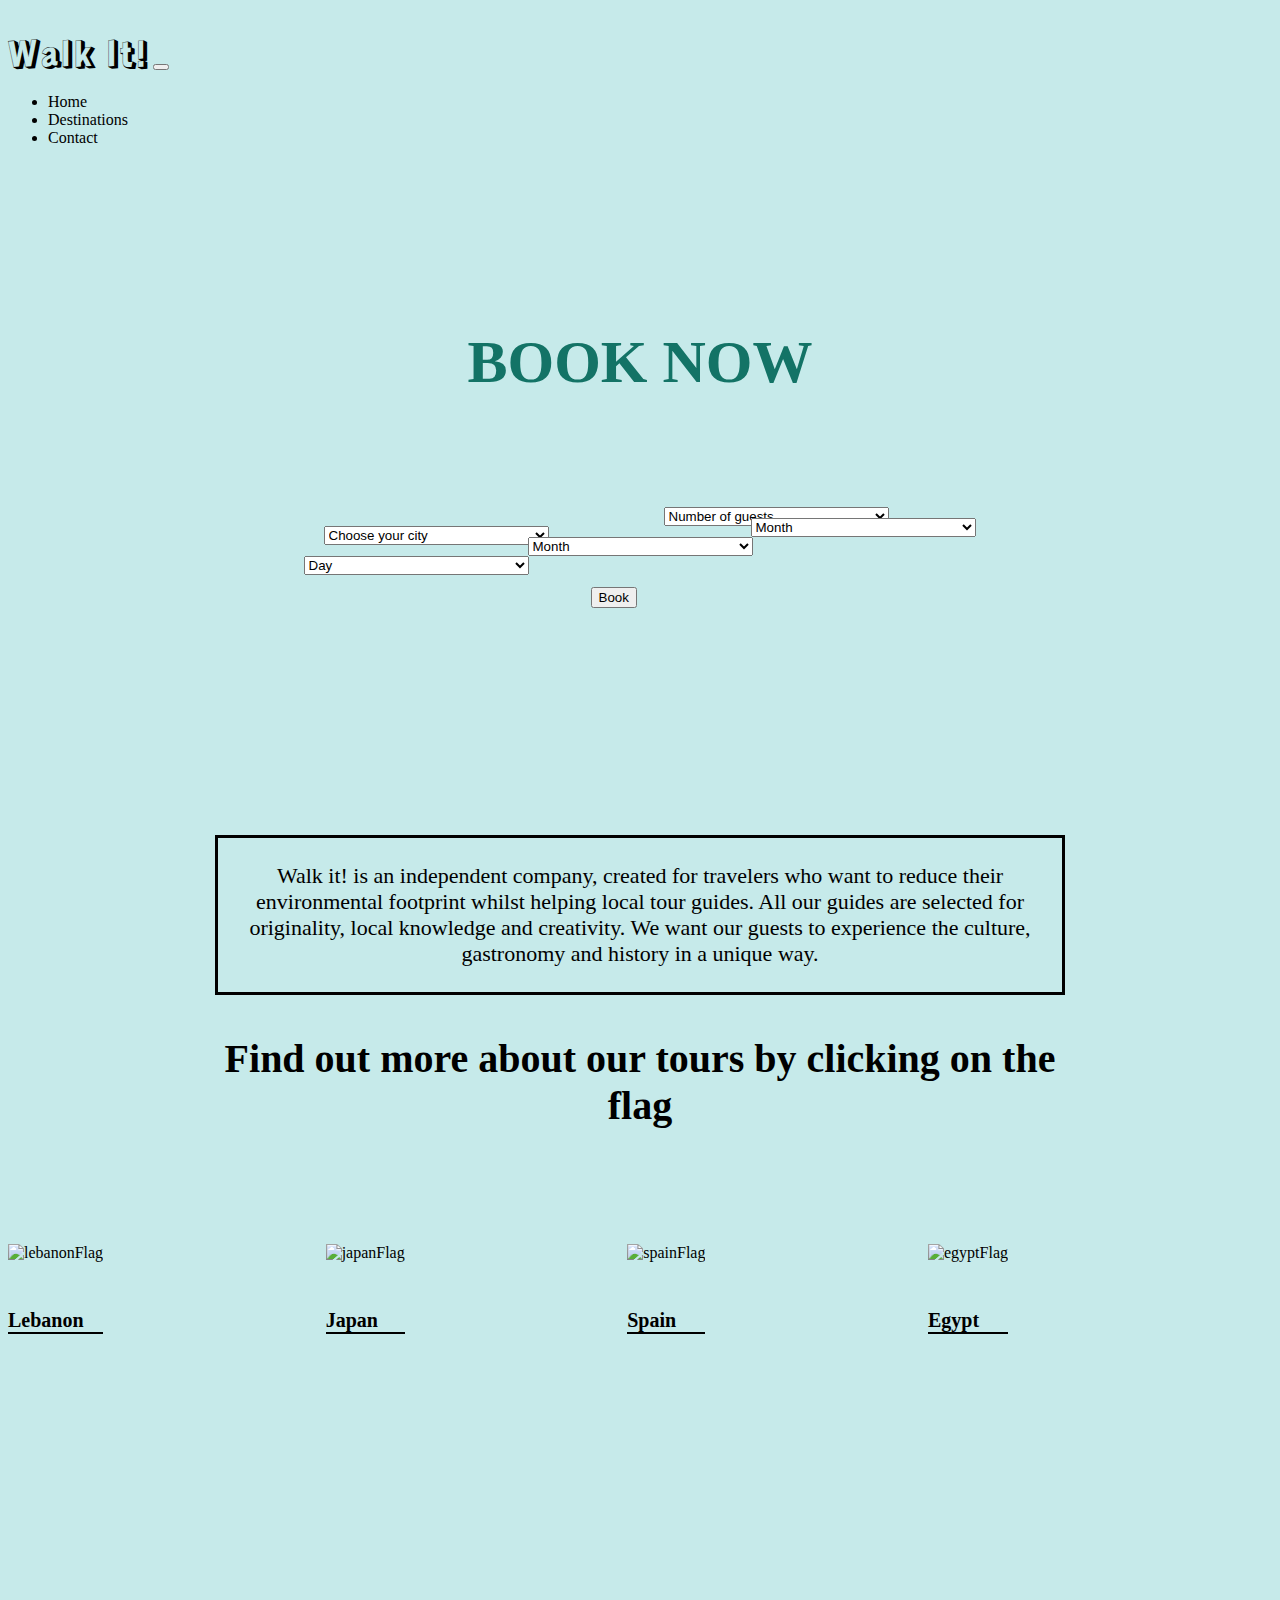
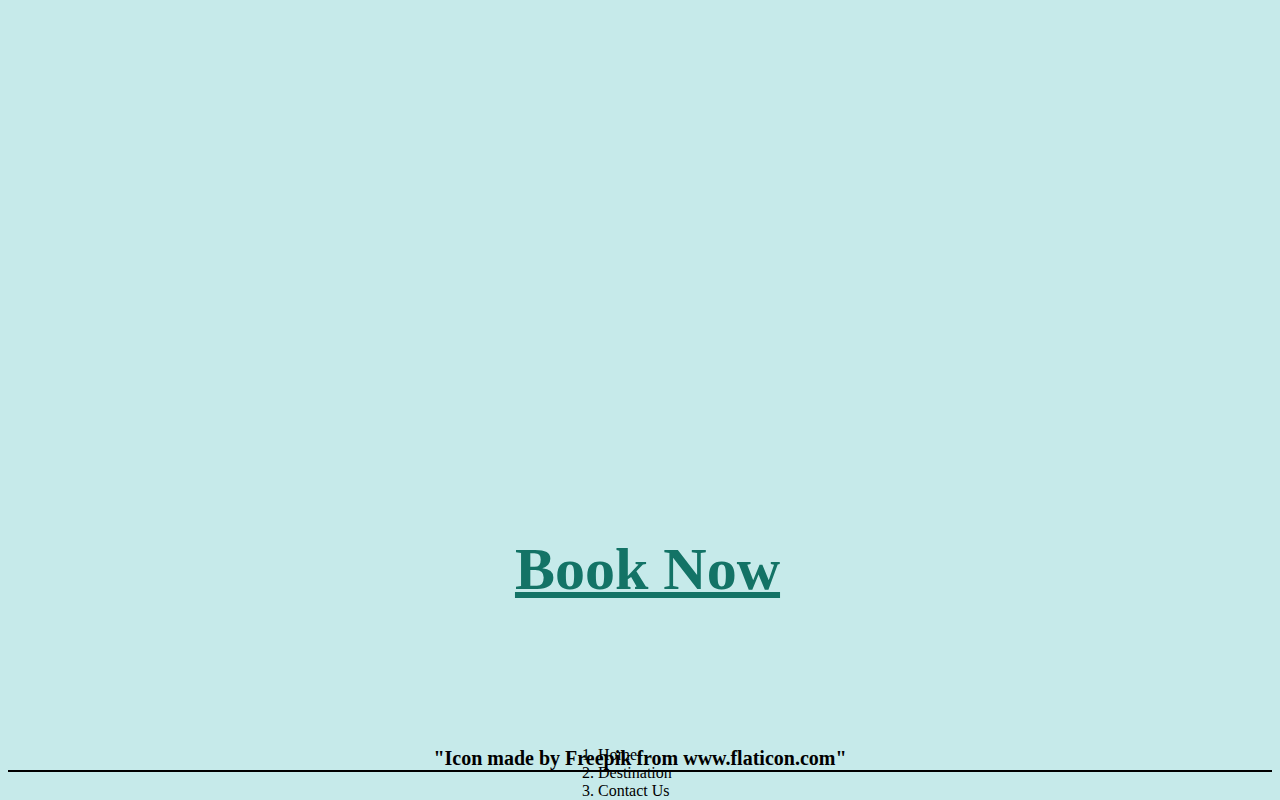
==== index.html @ 37fc74fd "Add files via upload" ====
<!DOCTYPE html>
<html lang="en">
<head>
    <meta charset="UTF-8">
    <meta http-equiv="X-UA-Compatible" content="IE=edge">
    <meta name="viewport" content="width=, initial-scale=1.0">
    <title>Viajar</title>
    <link href="https://cdn.jsdelivr.net/npm/bootstrap@5.1.0/dist/css/bootstrap.min.css" rel="stylesheet" integrity="sha384-KyZXEAg3QhqLMpG8r+8fhAXLRk2vvoC2f3B09zVXn8CA5QIVfZOJ3BCsw2P0p/We" crossorigin="anonymous">
    <link rel="preconnect" href="https://fonts.googleapis.com">
<link rel="preconnect" href="https://fonts.gstatic.com" crossorigin>
<link href="https://fonts.googleapis.com/css2?family=Rampart+One&display=swap" rel="stylesheet">
    <link rel="stylesheet" href="style.css">
</head>
<header>
  <img class="footPrintIcon" src="images/human-footprint.png" alt="">
  <nav class="navbar navbar-expand-lg navbar-light bg-light">
    <div class="container-fluid">
      <a class="navbar-brand brand" href="#">Walk It!</a>
      <button class="navbar-toggler" type="button" data-bs-toggle="collapse" data-bs-target="#navbarNav" aria-controls="navbarNav" aria-expanded="false" aria-label="Toggle navigation">
        <span class="navbar-toggler-icon"></span>
      </button>
      <div class="collapse navbar-collapse" id="navbarNav">
        <ul class="navbar-nav">
          <li class="nav-item">
            <a class="nav-link active" aria-current="page" href="index.html">Home</a>
          </li>
          <li class="nav-item">
            <a class="nav-link" href="destinations.html">Destinations</a>
          </li>
          <li class="nav-item">
            <a class="nav-link" href="contact.html">Contact</a>
          </li>
        </ul>
      </div>
    </div>
  </nav>
</header>
<body>
    <section>
      <div class="divH1">
        <h1 class="bookH1">BOOK NOW</h1>
      </div>
      </section>
      <section class="bookingForm" id="book">
      <div class="cityForm">
        <select class="form-select" aria-label="Default select example">
          <option selected>Choose your city</option>
          <option value="1">Beirut</option>
          <option value="2">Cairo</option>
          <option value="3">Tokyo</option>
          <option value="4">Barcelona</option>
        </select>
      </div>
      <div class="guestsForm">
        <select class="form-select" aria-label="Default select example">
          <option selected>Number of guests</option>
          <option value="1">1</option>
          <option value="2">2</option>
          <option value="3">3</option>
          <option value="2">4</option>
          <option value="3">5</option>
        </select>
      </div>
      <div class="dayForm">
        <select class="form-select" aria-label="Default select example">
          <option selected>Day</option>
          <option value="1">1</option>
          <option value="2">2</option>
          <option value="3">3</option>
          <option value="4">4</option>
          <option value="5">5</option>
          <option value="6">6</option>
          <option value="7">7</option>
          <option value="8">8</option>
          <option value="9">9</option>
          <option value="10">10</option>
          <option value="11">11</option>
          <option value="12">12</option>
          <option value="13">13</option>
          <option value="14">14</option>
          <option value="15">15</option>
          <option value="16">16</option>
          <option value="17">17</option>
          <option value="18">18</option>
          <option value="19">19</option>
          <option value="20">20</option>
          <option value="21">21</option>
          <option value="22">22</option>
          <option value="23">23</option>
          <option value="24">24</option>
          <option value="25">25</option>
          <option value="26">26</option>
          <option value="27">27</option>
          <option value="28">28</option>
          <option value="29">29</option>
          <option value="30">30</option>
          <option value="31">31</option>
        </select>
      </div>
      <div class="monthForm">
        <select class="form-select" aria-label="Default select example">
          <option selected>Month</option>
          <option value="jan">January</option>
          <option value="feb">February</option>
          <option value="mar">March</option>
          <option value="apr">April</option>
          <option value="may">May</option>
          <option value="jun">June</option>
          <option value="jul">July</option>
          <option value="aug">August</option>
          <option value="sep">September</option>
          <option value="oct">October</option>
          <option value="nov">November</option>
          <option value="dec">December</option>
        </select>
      </div>
      <div class="yearForm">
        <select class="form-select" aria-label="Default select example">
          <option selected>Month</option>
          <option value="2021">2021</option>
          <option value="2022">2022</option>
          <option value="2023">2023</option>
          <option value="2024">2024</option>
      </div>
    </select>
    <div>
      <button type="button" class="btn btn-primary btn-lg bookButton">Book</button>
    </div>
    </section>








  <div class="aboutToursP">
    <p class="companyBrief">Walk it! is an independent company, created for travelers who want to reduce their environmental footprint whilst helping local tour guides. All our guides are selected for originality, local knowledge and creativity. We want our guests to experience the culture, gastronomy and history in a unique way.</p>
  </div>
 <div class="findOutMore">
   <h3 class="findOutH3">Find out more about our tours by clicking on the flag</h3>
 </div>
  <section class="container-fluid iconFlags">
    <div class="lebanonName">
    <a id="lebanonTourDescription" href="destinations.html#lebanonTourDescription">
      <img src="images/lebanon.png" class="rounded float-start iconLebanon" alt="lebanonFlag">
      <h6>Lebanon</h6>
  </a>
</div>
  <a  id="japanTourDescription" href="destinations.html#japanTourDescription">
    <img src="images/japan.png" class="rounded mx-auto d-block iconJapan" alt="japanFlag">
    <h6>Japan</h6>
  </a>
   <a id="spainTourDescription" href="destinations.html#spainTourDescription">
    <img src="images/spain-2.png" class="rounded mx-auto d-block iconSpain" alt="spainFlag">
    <h6>Spain</h6>
   </a>
   <a id="egyptTourDescription" href="destinations.html#egyptTourDescription">
    <img src="images/egypt.png" class="rounded float-end iconEgypt" alt="egyptFlag">
    <h6>Egypt</h6>
   </a>
  </section> 
  </div>
  <section>
    <div class="beirutArch">
      <a id="bookLink" href="index.html#book">
     <h2 class="beirutArchH2">Book Now</h2>
    </div>
  </section>
  <div>
    <footer>
      <div>
        <nav style="--bs-breadcrumb-divider: '|';" aria-label="breadcrumb" class="breadcrumbFooterHome">
          <ol class="breadcrumb">
            <li class="breadcrumb-item"><a href="index.html">Home</a></li>
            <li class="breadcrumb-item"><a href="destinations.html">Destination</a></li>
            <li class="breadcrumb-item"><a href="contact.html">Contact Us</a></li>
          </ol>
        </nav>
      </div>
     <h6 class="freepikHome">"Icon made by Freepik from www.flaticon.com"</h6>
    </footer>
  </div>
      <script src="archivo.js"></script>
      <script src="https://cdn.jsdelivr.net/npm/@popperjs/core@2.9.3/dist/umd/popper.min.js" integrity="sha384-eMNCOe7tC1doHpGoWe/6oMVemdAVTMs2xqW4mwXrXsW0L84Iytr2wi5v2QjrP/xp" crossorigin="anonymous"></script>
      <script src="https://cdn.jsdelivr.net/npm/bootstrap@5.1.0/dist/js/bootstrap.min.js" integrity="sha384-cn7l7gDp0eyniUwwAZgrzD06kc/tftFf19TOAs2zVinnD/C7E91j9yyk5//jjpt/" crossorigin="anonymous"></script>
</body>
</html>
---- style.css ----
header {
   height: 200px;
}
    
navbar {
    position: relative;
    top: 50px;
}

body {
    background: #c6eaea;
}
.divH1 {
    position: relative;
    top: 80px;
    text-align: center;
}
.footPrintIcon {
    position: relative;
    top: 10px;
    left: 20px;
}

.bookH1 {
    font-family: serif;
    font-size: 60px;
    color: #137366;
    width: 400px;
    height: 100px;
    margin-left: auto;
    margin-right: auto;
}
.brand {
    font-family: 'Rampart One', cursive;
    font-size: 35px;
}

h2 {
    position: relative;
    top: 200px;
    display: block;
    margin-left: auto;
    margin-right: auto;
    font-family: serif;
    width: 50%;
    padding: 5px;
    text-align: center;
}
.iconFlags {
    display: flex;
    position: relative;
    top: 200px;
    flex-direction: row;
    width: 1000px;
    justify-content: space-between;
}
.iconLebanon, .iconEgypt, .iconJapan, .iconSpain {
   height: 200px;
}
/*.hide {
    display: none;
}*/
.lebanonName:hover + .hide {
    display: block;
    color: white;
}

img-fluid {
    width: 50%;
    height: 30%;
    border-radius: 20px;
}
.beirutImage {
    width: 400px;
    height: 620px;
    position: relative;
    top: 200px;
    border: 5px solid white;
}
.beirutH2 {
    position: relative;
    top: -35px;
    left: 25px;
    text-align: center;
    font-family: serif;
    font-size: 40px;
    background: #c6eaea;
    width: 275px;
    opacity: 0.8;
}
.imageGeisha {
    position: relative;
    top: 125px;
    display: block;
    margin-left: auto;
    height: 550px;
    width: 500px;
    border: 5px solid white;
}

.barcelona-statue {
    width: 400px;
    height: 600px;
    display: block;
    margin-left: auto;
    border: 5px solid white;
}
.geishaH2 {
    position: relative;
    top: -125px;
    left: -165px;
    font-size: 40px;
    font-family: serif;
    background: #c6eaea;
    width: 275px;
    opacity: 0.8;
}
.cairoGiza {
    position: relative;
    top: 200px;
    max-width: 450px;
    height: 570px;
    border: 5px solid white;
}
.cairoH2 {
    position: relative;
    top: -50px;
    left: 25px;
    font-size: 40px;
    font-family: serif;
    background: #c6eaea;
    width: 250px;
    opacity: 0.8;
}
#beirutText {
    position: relative;
    top: -35px;
    left: 425px;
    width: 600px;
    border-bottom: 2px solid;
    font-family: serif;
    font-size: 20px;
    border: none;
    background: #c6eaea;
    opacity: 0.8;
}
#geishaText {
    position: relative;
    top: -115px;
    left: 200px;
    width: 600px;
    font-size: 20px;
    font-family: serif;
    border: none;
    background: #c6eaea;
    opacity: 0.8;
}
#gizaText {
    position: relative;
    top: -37px;
    left: 450px;
    width: 600px;
    font-size: 20px;
    font-family: serif;
    border: none;
    background: #c6eaea;
    opacity: 0.8;
}
.contactForm {
    width: 600px;
    display: block;
    margin-left: auto;
    margin-right: auto;
    position: relative;
    top: 600px;
    padding: 10px;
    border: 2px solid;
    border-radius: 5px;
    text-align: center;
    font-size: 20px;
}
.contactH1 {
    font-family: serif, cursive;
    font-size: 70px;
    text-align: center;
    position: relative;
    top: 900px;
    color: #137366;
}
.biblosCoast {
    background-image: url("images/biblosCoast.jpg");
    height: 425px;
    width: 1280px;
    display: block;
    margin-left: auto;
    margin-right: auto;
}
.beirutArch {
    background-image: url("images/beirutArch.jpg");
    position: relative;
    top: 300px;
    height: 500px;
    width: 1279px;
    display: block;
    margin-left: auto;
    margin-right: auto;
}
.beirutArchH2 {
    position: relative;
    top: 600px;
    display: block;
    margin-left: auto;
    margin-right: auto;
    font-family: serif;
    width: 50%;
    padding: 5px;
    text-align: center;
    font-size: 60px;
    font-family: serif;
    color: #137366;
    text-decoration: underline;
}
p {
    text-align: center;
    font-size: 22px;
    padding: 25px;
}
.guideForm {
    position: relative;
    top: 500px;
    border: none;
    font-family: serif;
    font-size: 25px;
    border-bottom: 2px solid black;
}
.customerForm {
    position: relative;
    top: 530px;
    border-bottom: 2px solid black;
    font-family: serif;
    font-size: 25px;
    padding: inherit;
}
.destinationTitle {
    font-size: 80px;
    text-align: center;
    background: #c6eaea;
    opacity: 0.8;
    font-family: serif;
}
.barcelonaH2 {
    position: relative;
    top: -245px;
    display: block;
    margin-left: auto;
    margin-right: auto;
    font-family: serif;
    width: 50%;
    padding: 5px;
    text-align: center;
    font-size: 40px;
    background: #c6eaea;
    width: 300px;
    opacity: 0.8;
}
#barcelonaText {
    text-align: center;
    font-size: 20px;
    width: 600px;
    position: relative;
    top: -235px;
    left: 300px;
    border: none;
    background: #c6eaea;
    opacity: 0.8;
}
.breadcrumbFooterHome {
    position: relative;
    top: 600px;
    left: 550px;
}
.freepikHome {
    position: relative;
    top: 500px;
    text-align: center;
}
.breadcrumbFooterContact {
    position: relative;
    top: 700px;
    left: 575px;
}
.breadcrumbFooterDestination {
    position: relative;
    left: 555px;
}
.freepikContact {
    position: relative;
    top: 600px;
    text-align: center;
}
.freepikDestination {
    position: relative;
    text-align: center;
}
.bodyDestination {
    background: url(images/shrine.jpg) no-repeat center center fixed; 
  -webkit-background-size: cover;
  -moz-background-size: cover;
  -o-background-size: cover;
  background-size: cover;
}
.footerDestination {
    background: #c6eaea;
    opacity: 0.8;
}



.form-select {
    width: 225px;
}
.bookingForm {
    width: 693px;
    height: 300px;
    margin: auto;
    background: url(images/sandFootprints.jpg);
    position: relative;
    top: 100px;
}
.findOutMore {
    position: relative;
    top: 125px;
    width: 850px;
    margin-left: auto;
    margin-right: auto;
}
.findOutH3 {
    text-align: center;
    font-size: 40px;
    font-family: serif;
}
.aboutToursP {
    position: relative;
    top: 125px;
    width: 850px;
    margin-left: auto;
    margin-right: auto;
}
.cityForm {
    position: relative;
    top: 38px;
    left: 30px;
}
.guestsForm {
    position: relative;
    left: 370px;
}
.dayForm {
    position: relative;
    top: 30px;
    left: 10px;
}
.monthForm {
    position: relative;
    top: -8px;
    left: 234px;
}
.yearForm {
    position: relative;
    bottom: 46px;
    left: 457px;
}
.bookButton {
    position: relative;
    top: 50px;
    right: 160px;
}
.companyBrief {
    text-align: center;
    font-size: 22px;
    padding: 25px;
    font-family: serif;
    border: 3px solid;
}
h6 {
    font-size: 20px;
    color: black;
    font-family: serif;
    border-bottom: 2px solid;
}
a {
    text-decoration: none;
    color: black;
}
.divDestination {
    width: 600px;
    margin-left: auto;
    margin-right: auto;
    position: relative;
    top: 100px;
}
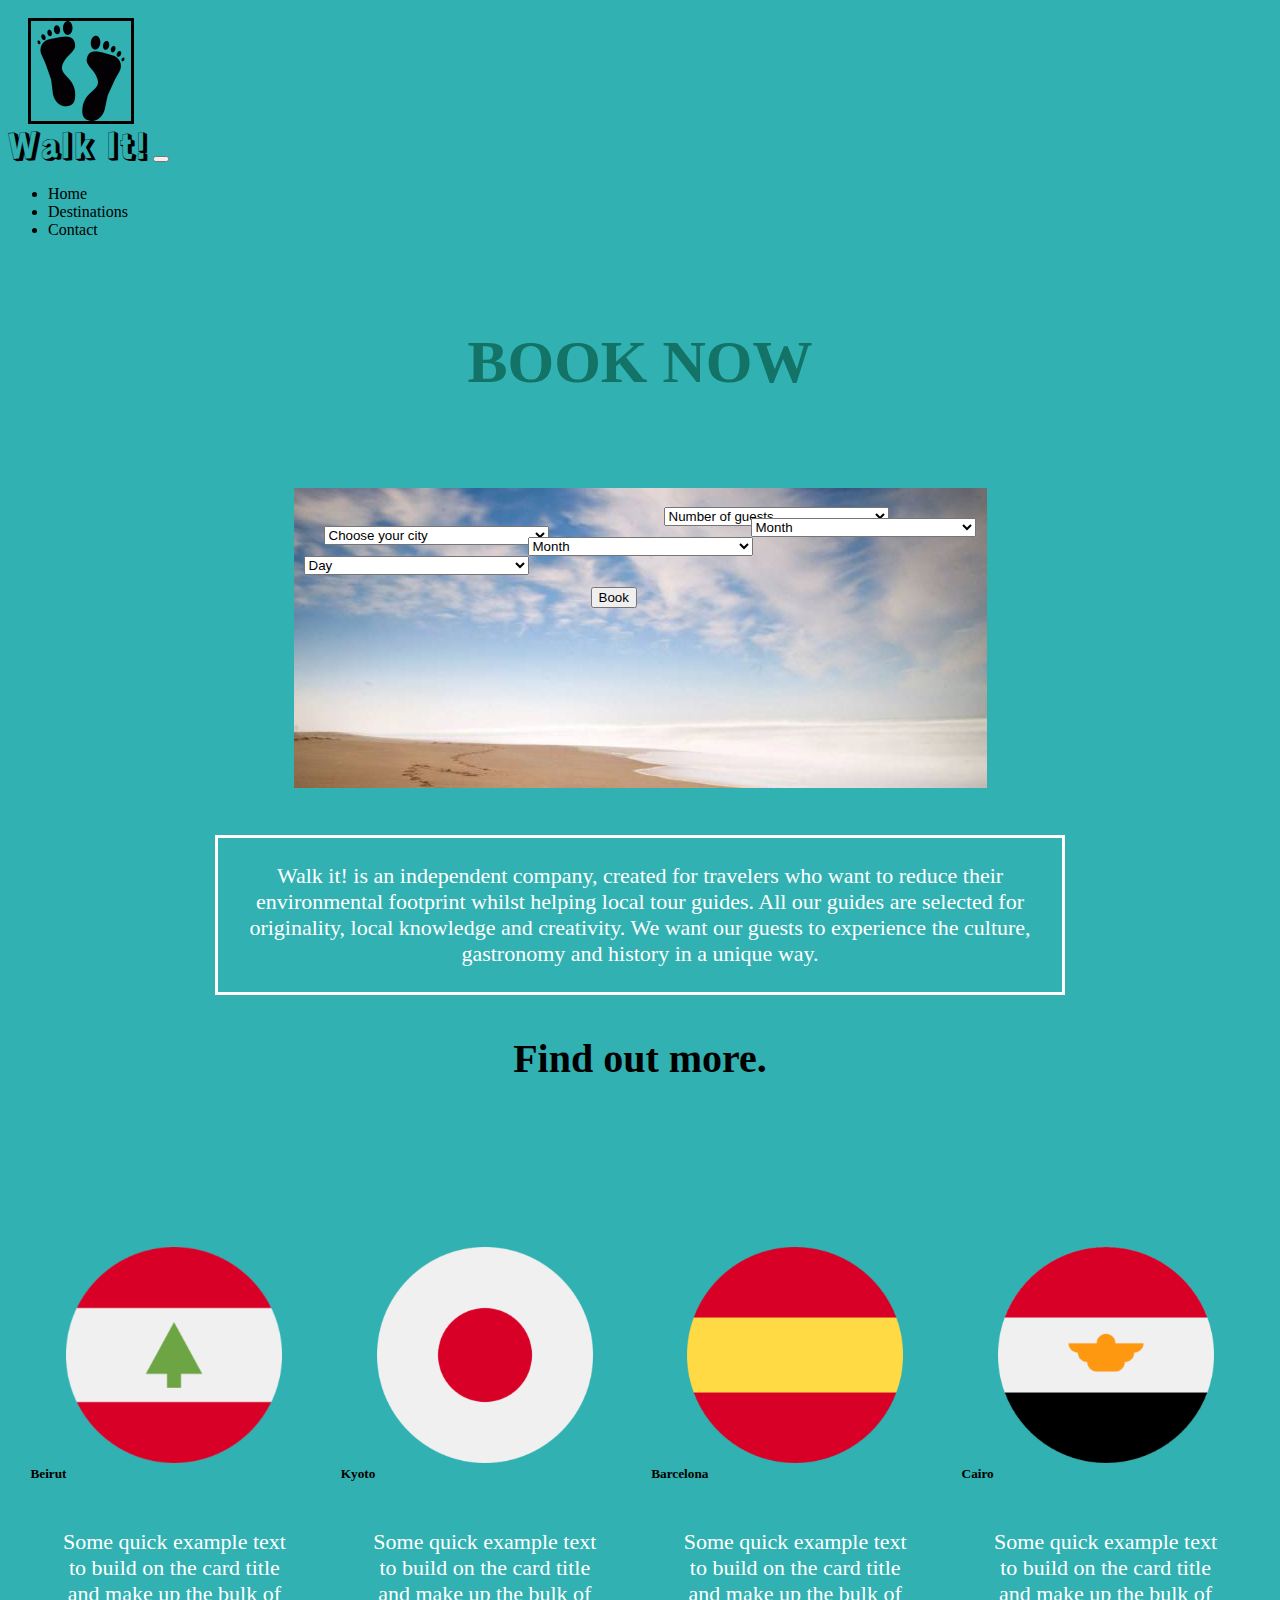
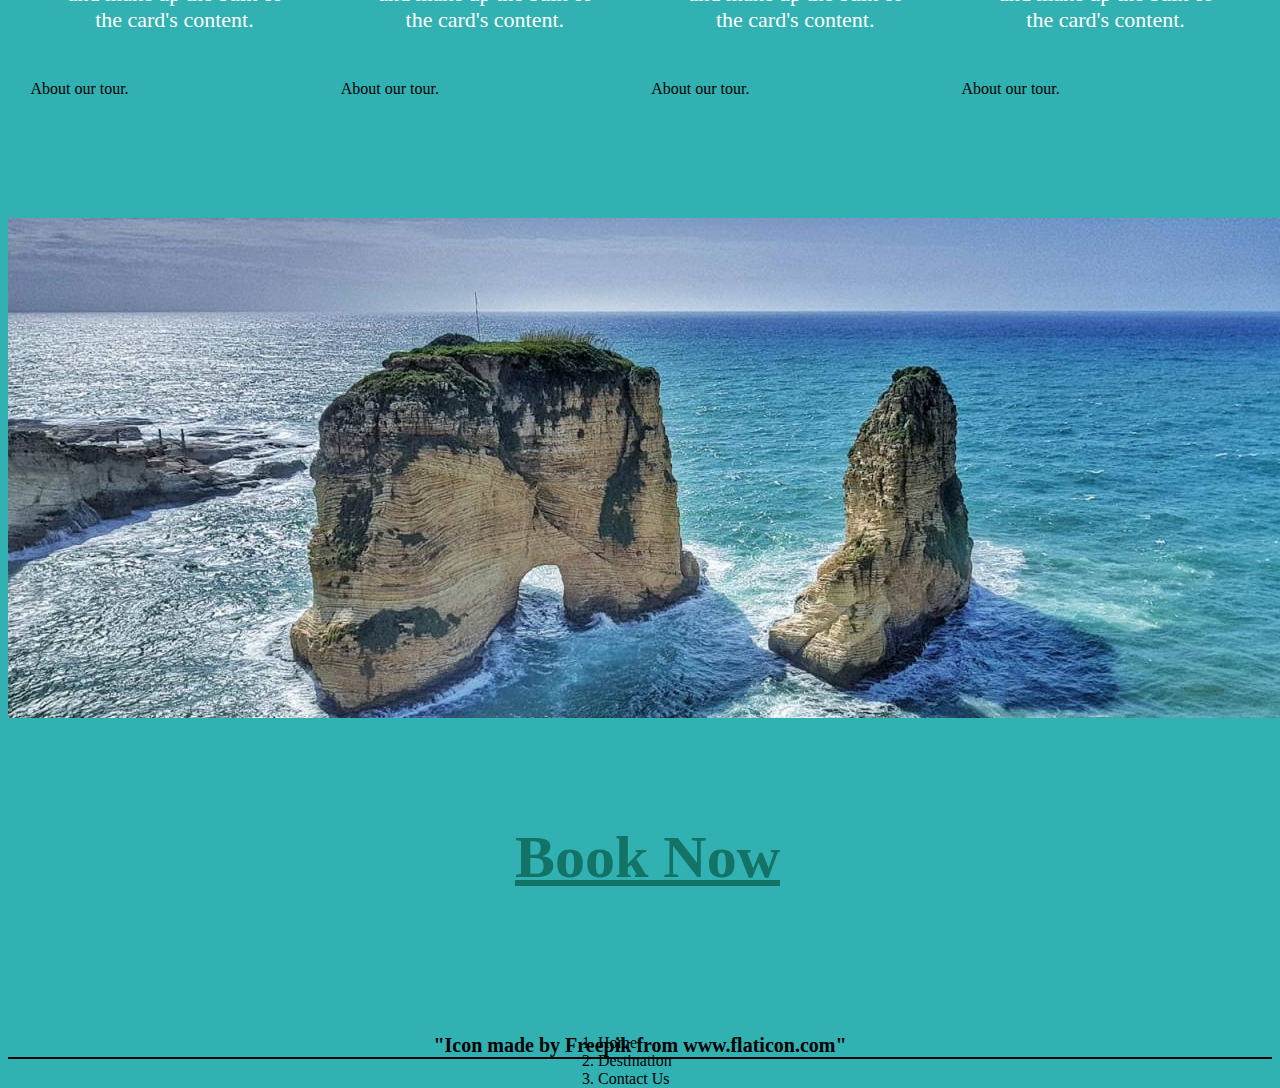
==== commit d94244b5: "Add files via upload" ====
--- a/index.html
+++ b/index.html
@@ -128,40 +128,51 @@
     </div>
     </section>
 
-
-
-
-
-
-
-
   <div class="aboutToursP">
     <p class="companyBrief">Walk it! is an independent company, created for travelers who want to reduce their environmental footprint whilst helping local tour guides. All our guides are selected for originality, local knowledge and creativity. We want our guests to experience the culture, gastronomy and history in a unique way.</p>
   </div>
  <div class="findOutMore">
-   <h3 class="findOutH3">Find out more about our tours by clicking on the flag</h3>
+   <h3 class="findOutH3">Find out more.</h3>
  </div>
-  <section class="container-fluid iconFlags">
-    <div class="lebanonName">
-    <a id="lebanonTourDescription" href="destinations.html#lebanonTourDescription">
-      <img src="images/lebanon.png" class="rounded float-start iconLebanon" alt="lebanonFlag">
-      <h6>Lebanon</h6>
-  </a>
-</div>
-  <a  id="japanTourDescription" href="destinations.html#japanTourDescription">
-    <img src="images/japan.png" class="rounded mx-auto d-block iconJapan" alt="japanFlag">
-    <h6>Japan</h6>
-  </a>
-   <a id="spainTourDescription" href="destinations.html#spainTourDescription">
-    <img src="images/spain-2.png" class="rounded mx-auto d-block iconSpain" alt="spainFlag">
-    <h6>Spain</h6>
-   </a>
-   <a id="egyptTourDescription" href="destinations.html#egyptTourDescription">
-    <img src="images/egypt.png" class="rounded float-end iconEgypt" alt="egyptFlag">
-    <h6>Egypt</h6>
-   </a>
-  </section> 
-  </div>
+<section class="flagSection">
+ <div  class="card" style="width: 18rem;">
+  <img src="images/lebanon.png" class="card-img-top" alt="lebanonFlag">
+  <div class="card-body">
+    <h5 class="card-title">Beirut</h5>
+    <p class="card-text">Some quick example text to build on the card title and make up the bulk of the card's content.</p>
+    <a href="destinations.html#lebanonTourDescription" class="btn btn-primary">About our tour.</a>
+  </div>
+</div>
+
+<div class="card" style="width: 18rem;">
+  <img src="images/japan.png" class="card-img-top" alt="japanFlag">
+  <div class="card-body">
+    <h5 class="card-title">Kyoto</h5>
+    <p class="card-text">Some quick example text to build on the card title and make up the bulk of the card's content.</p>
+    <a href="destinations.html#lebanonTourDescription" class="btn btn-primary">About our tour.</a>
+  </div>
+</div>
+
+
+<div class="card" style="width: 18rem;">
+  <img src="images/spain-2.png" class="card-img-top" alt="spainFlag">
+  <div class="card-body">
+    <h5 class="card-title">Barcelona</h5>
+    <p class="card-text">Some quick example text to build on the card title and make up the bulk of the card's content.</p>
+    <a href="destinations.html#spainTourDescription" class="btn btn-primary">About our tour.</a>
+  </div>
+</div>
+
+
+<div class="card" style="width: 18rem;">
+  <img src="images/egypt.png" class="card-img-top" alt="egyptFlag">
+  <div class="card-body">
+    <h5 class="card-title">Cairo</h5>
+    <p class="card-text">Some quick example text to build on the card title and make up the bulk of the card's content.</p>
+    <a href="destinations.html#egyptTourDescription" class="btn btn-primary">About our tour.</a>
+  </div>
+</div>
+</section>
   <section>
     <div class="beirutArch">
       <a id="bookLink" href="index.html#book">
@@ -182,6 +193,7 @@
      <h6 class="freepikHome">"Icon made by Freepik from www.flaticon.com"</h6>
     </footer>
   </div>
+  <script src="https://ajax.googleapis.com/ajax/libs/jquery/3.5.1/jquery.min.js"></script>
       <script src="archivo.js"></script>
       <script src="https://cdn.jsdelivr.net/npm/@popperjs/core@2.9.3/dist/umd/popper.min.js" integrity="sha384-eMNCOe7tC1doHpGoWe/6oMVemdAVTMs2xqW4mwXrXsW0L84Iytr2wi5v2QjrP/xp" crossorigin="anonymous"></script>
       <script src="https://cdn.jsdelivr.net/npm/bootstrap@5.1.0/dist/js/bootstrap.min.js" integrity="sha384-cn7l7gDp0eyniUwwAZgrzD06kc/tftFf19TOAs2zVinnD/C7E91j9yyk5//jjpt/" crossorigin="anonymous"></script>
--- a/style.css
+++ b/style.css
@@ -8,7 +8,7 @@
 }
 
 body {
-    background: #c6eaea;
+    background: #31b1b1;
 }
 .divH1 {
     position: relative;
@@ -19,6 +19,7 @@
     position: relative;
     top: 10px;
     left: 20px;
+    border:3px solid black
 }
 
 .bookH1 {
@@ -46,20 +47,27 @@
     padding: 5px;
     text-align: center;
 }
-.iconFlags {
+.flagSection {
     display: flex;
-    position: relative;
-    top: 200px;
-    flex-direction: row;
-    width: 1000px;
-    justify-content: space-between;
-}
+    justify-content: space-evenly;
+    position: relative;
+    top: 230px;
+}
+.card-img-top {
+    width: 75%;
+    display: block;
+    margin-left: auto;
+    margin-right: auto;
+    position: relative;
+    top: 20px;
+}
+
 .iconLebanon, .iconEgypt, .iconJapan, .iconSpain {
    height: 200px;
 }
-/*.hide {
-    display: none;
-}*/
+p {
+    color: white;
+}
 .lebanonName:hover + .hide {
     display: block;
     color: white;
@@ -84,7 +92,7 @@
     text-align: center;
     font-family: serif;
     font-size: 40px;
-    background: #c6eaea;
+    background: #31b1b1;
     width: 275px;
     opacity: 0.8;
 }
@@ -111,7 +119,7 @@
     left: -165px;
     font-size: 40px;
     font-family: serif;
-    background: #c6eaea;
+    background: #31b1b1;
     width: 275px;
     opacity: 0.8;
 }
@@ -128,7 +136,7 @@
     left: 25px;
     font-size: 40px;
     font-family: serif;
-    background: #c6eaea;
+    background: #31b1b1;
     width: 250px;
     opacity: 0.8;
 }
@@ -141,7 +149,7 @@
     font-family: serif;
     font-size: 20px;
     border: none;
-    background: #c6eaea;
+    background: #31b1b1;
     opacity: 0.8;
 }
 #geishaText {
@@ -152,7 +160,7 @@
     font-size: 20px;
     font-family: serif;
     border: none;
-    background: #c6eaea;
+    background: #31b1b1;
     opacity: 0.8;
 }
 #gizaText {
@@ -163,7 +171,7 @@
     font-size: 20px;
     font-family: serif;
     border: none;
-    background: #c6eaea;
+    background: #31b1b1;
     opacity: 0.8;
 }
 .contactForm {
@@ -241,10 +249,10 @@
     font-size: 25px;
     padding: inherit;
 }
-.destinationTitle {
+#destinationTitle {
     font-size: 80px;
     text-align: center;
-    background: #c6eaea;
+    background: #31b1b1;
     opacity: 0.8;
     font-family: serif;
 }
@@ -259,7 +267,7 @@
     padding: 5px;
     text-align: center;
     font-size: 40px;
-    background: #c6eaea;
+    background: #31b1b1;
     width: 300px;
     opacity: 0.8;
 }
@@ -271,7 +279,7 @@
     top: -235px;
     left: 300px;
     border: none;
-    background: #c6eaea;
+    background: #31b1b1;
     opacity: 0.8;
 }
 .breadcrumbFooterHome {
@@ -310,12 +318,9 @@
   background-size: cover;
 }
 .footerDestination {
-    background: #c6eaea;
-    opacity: 0.8;
-}
-
-
-
+    background: #31b1b1;
+    opacity: 0.8;
+}
 .form-select {
     width: 225px;
 }
@@ -398,4 +403,9 @@
     margin-right: auto;
     position: relative;
     top: 100px;
+}
+form {
+    color: burlywood;
+    font-family: 'Franklin Gothic Medium', 'Arial Narrow';
+    background-color: black;
 }